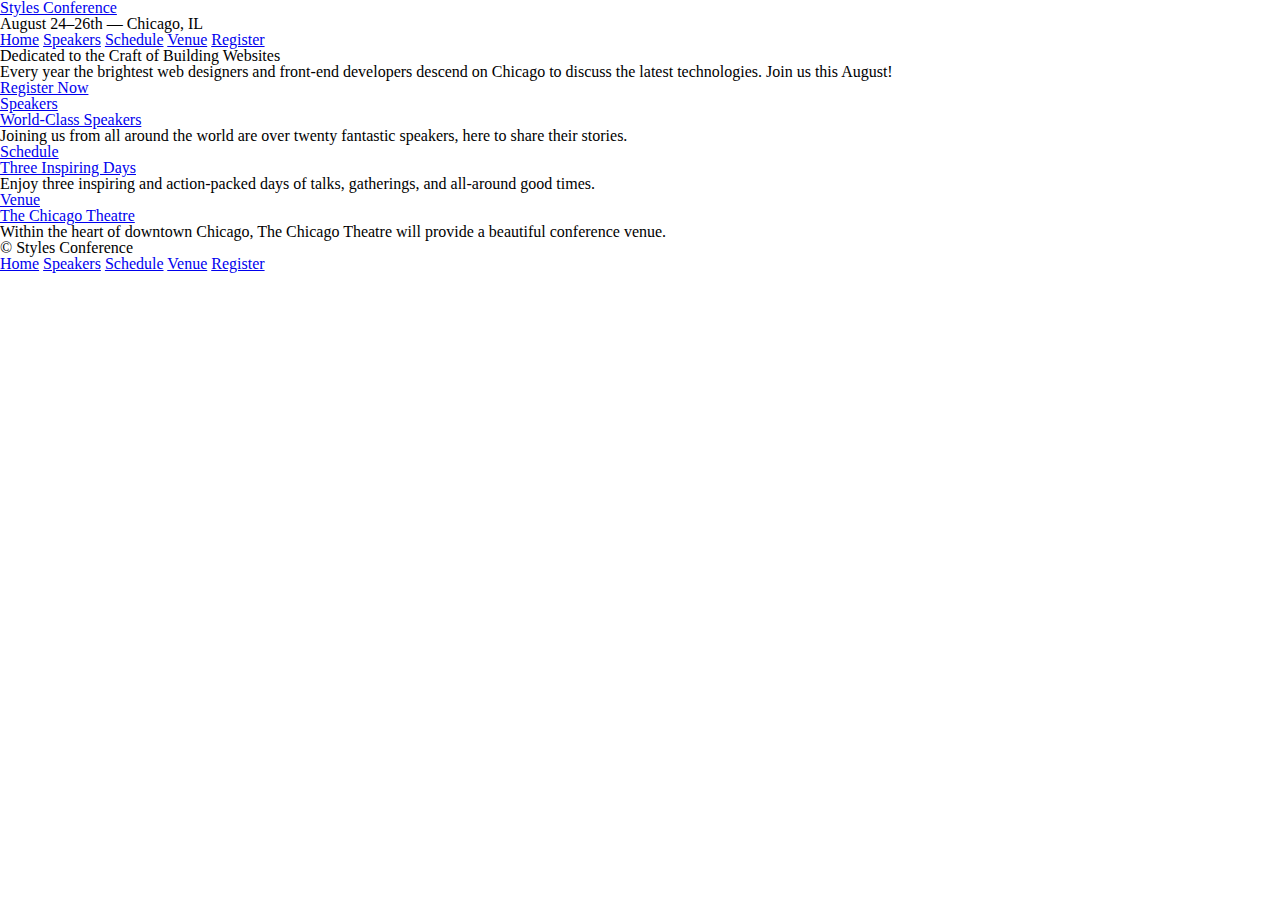
==== index.html @ b57a479c "September 19 update" ====
<!DOCTYPE html>
<html lang="en">

  <head>
    <meta charset="utf-8">
    <title>Styles Conference</title>
    <link rel="stylesheet" href="assets/stylesheets/main.css">
  </head>

  <body>

    <!-- Header -->

    <header>

      <h1>
        <a href="index.html">Styles Conference</a>
      </h1>

      <h3>August 24&ndash;26th &mdash; Chicago, IL</h3>

      <nav>
        <a href="index.html">Home</a>
        <a href="speakers.html">Speakers</a>
        <a href="schedule.html">Schedule</a>
        <a href="venue.html">Venue</a>
        <a href="register.html">Register</a>
      </nav>

    </header>

    <!-- Hero -->

    <section>

      <h2>Dedicated to the Craft of Building Websites</h2>

      <p>Every year the brightest web designers and front-end developers descend on Chicago to discuss the latest technologies. Join us this August!</p>

      <a href="register.html">Register Now</a>

    </section>

    <!-- Teasers -->

    <section>

      <section>
        <a href="speakers.html">
          <h5>Speakers</h5>
          <h3>World-Class Speakers</h3>
        </a>
        <p>Joining us from all around the world are over twenty fantastic speakers, here to share their stories.</p>
      </section>

      <section>
        <a href="schedule.html">
          <h5>Schedule</h5>
          <h3>Three Inspiring Days</h3>
        </a>
        <p>Enjoy three inspiring and action-packed days of talks, gatherings, and all-around good times.</p>
      </section>

      <section>
        <a href="venue.html">
          <h5>Venue</h5>
          <h3>The Chicago Theatre</h3>
        </a>
        <p>Within the heart of downtown Chicago, The Chicago Theatre will provide a beautiful conference venue.</p>
      </section>

    </section>

    <!-- Footer -->

    <footer>

      <small>&copy; Styles Conference</small>

      <nav>
        <a href="index.html">Home</a>
        <a href="speakers.html">Speakers</a>
        <a href="schedule.html">Schedule</a>
        <a href="venue.html">Venue</a>
        <a href="register.html">Register</a>
      </nav>

    </footer>

  </body>
</html>
---- assets/stylesheets/main.css ----
/* http://meyerweb.com/eric/tools/css/reset/
   v2.0 | 20110126
   License: none (public domain)
*/

html, body, div, span, applet, object, iframe,
h1, h2, h3, h4, h5, h6, p, blockquote, pre,
a, abbr, acronym, address, big, cite, code,
del, dfn, em, img, ins, kbd, q, s, samp,
small, strike, strong, sub, sup, tt, var,
b, u, i, center,
dl, dt, dd, ol, ul, li,
fieldset, form, label, legend,
table, caption, tbody, tfoot, thead, tr, th, td,
article, aside, canvas, details, embed,
figure, figcaption, footer, header, hgroup,
menu, nav, output, ruby, section, summary,
time, mark, audio, video {
  margin: 0;
  padding: 0;
  border: 0;
  font-size: 100%;
  font: inherit;
  vertical-align: baseline;
}
/* HTML5 display-role reset for older browsers */
article, aside, details, figcaption, figure,
footer, header, hgroup, menu, nav, section {
  display: block;
}
body {
  line-height: 1;
}
ol, ul {
  list-style: none;
}
blockquote, q {
  quotes: none;
}
blockquote:before, blockquote:after,
q:before, q:after {
  content: '';
  content: none;
}
table {
  border-collapse: collapse;
  border-spacing: 0;
}
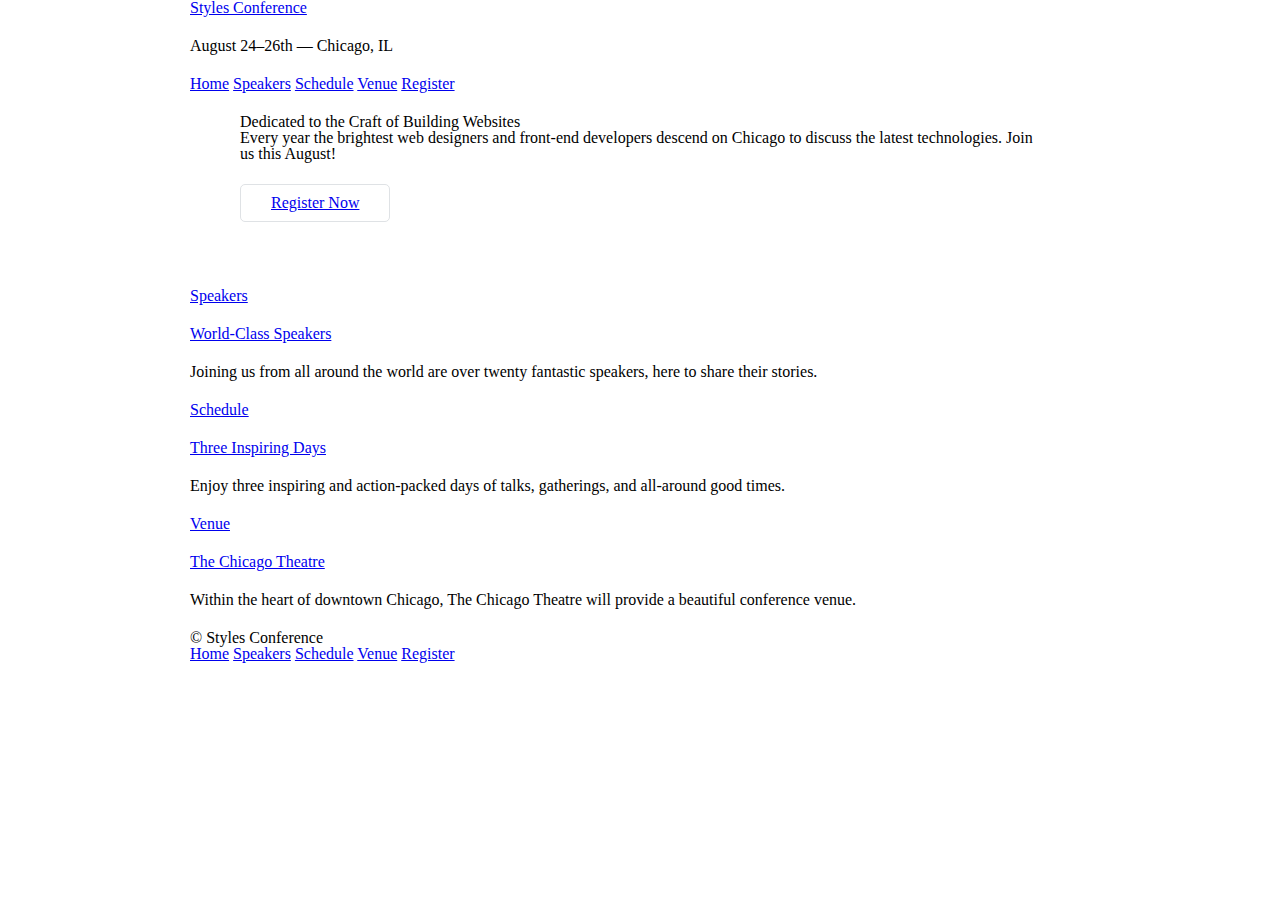
==== commit 963a7077: "Box Model" ====
--- a/index.html
+++ b/index.html
@@ -1,18 +1,15 @@
 <!DOCTYPE html>
 <html lang="en">
-
   <head>
-    <meta charset="utf-8">
+    <meta charset="utf-8" />
     <title>Styles Conference</title>
-    <link rel="stylesheet" href="assets/stylesheets/main.css">
+    <link rel="stylesheet" href="assets/stylesheets/main.css" />
   </head>
 
   <body>
-
     <!-- Header -->
 
-    <header>
-
+    <header class="container">
       <h1>
         <a href="index.html">Styles Conference</a>
       </h1>
@@ -26,31 +23,33 @@
         <a href="venue.html">Venue</a>
         <a href="register.html">Register</a>
       </nav>
-
     </header>
 
     <!-- Hero -->
 
-    <section>
-
+    <section class="hero container">
       <h2>Dedicated to the Craft of Building Websites</h2>
 
-      <p>Every year the brightest web designers and front-end developers descend on Chicago to discuss the latest technologies. Join us this August!</p>
+      <p>
+        Every year the brightest web designers and front-end developers descend
+        on Chicago to discuss the latest technologies. Join us this August!
+      </p>
 
-      <a href="register.html">Register Now</a>
-
+      <a href="register.html" class="btn btn-alt">Register Now</a>
     </section>
 
     <!-- Teasers -->
 
-    <section>
-
+    <section class="container">
       <section>
         <a href="speakers.html">
           <h5>Speakers</h5>
           <h3>World-Class Speakers</h3>
         </a>
-        <p>Joining us from all around the world are over twenty fantastic speakers, here to share their stories.</p>
+        <p>
+          Joining us from all around the world are over twenty fantastic
+          speakers, here to share their stories.
+        </p>
       </section>
 
       <section>
@@ -58,7 +57,10 @@
           <h5>Schedule</h5>
           <h3>Three Inspiring Days</h3>
         </a>
-        <p>Enjoy three inspiring and action-packed days of talks, gatherings, and all-around good times.</p>
+        <p>
+          Enjoy three inspiring and action-packed days of talks, gatherings, and
+          all-around good times.
+        </p>
       </section>
 
       <section>
@@ -66,15 +68,16 @@
           <h5>Venue</h5>
           <h3>The Chicago Theatre</h3>
         </a>
-        <p>Within the heart of downtown Chicago, The Chicago Theatre will provide a beautiful conference venue.</p>
+        <p>
+          Within the heart of downtown Chicago, The Chicago Theatre will provide
+          a beautiful conference venue.
+        </p>
       </section>
-
     </section>
 
     <!-- Footer -->
 
-    <footer>
-
+    <footer class="container">
       <small>&copy; Styles Conference</small>
 
       <nav>
@@ -84,8 +87,6 @@
         <a href="venue.html">Venue</a>
         <a href="register.html">Register</a>
       </nav>
-
     </footer>
-
   </body>
-</html>+</html>
--- a/assets/stylesheets/main.css
+++ b/assets/stylesheets/main.css
@@ -3,19 +3,87 @@
    License: none (public domain)
 */
 
-html, body, div, span, applet, object, iframe,
-h1, h2, h3, h4, h5, h6, p, blockquote, pre,
-a, abbr, acronym, address, big, cite, code,
-del, dfn, em, img, ins, kbd, q, s, samp,
-small, strike, strong, sub, sup, tt, var,
-b, u, i, center,
-dl, dt, dd, ol, ul, li,
-fieldset, form, label, legend,
-table, caption, tbody, tfoot, thead, tr, th, td,
-article, aside, canvas, details, embed,
-figure, figcaption, footer, header, hgroup,
-menu, nav, output, ruby, section, summary,
-time, mark, audio, video {
+html,
+body,
+div,
+span,
+applet,
+object,
+iframe,
+h1,
+h2,
+h3,
+h4,
+h5,
+h6,
+p,
+blockquote,
+pre,
+a,
+abbr,
+acronym,
+address,
+big,
+cite,
+code,
+del,
+dfn,
+em,
+img,
+ins,
+kbd,
+q,
+s,
+samp,
+small,
+strike,
+strong,
+sub,
+sup,
+tt,
+var,
+b,
+u,
+i,
+center,
+dl,
+dt,
+dd,
+ol,
+ul,
+li,
+fieldset,
+form,
+label,
+legend,
+table,
+caption,
+tbody,
+tfoot,
+thead,
+tr,
+th,
+td,
+article,
+aside,
+canvas,
+details,
+embed,
+figure,
+figcaption,
+footer,
+header,
+hgroup,
+menu,
+nav,
+output,
+ruby,
+section,
+summary,
+time,
+mark,
+audio,
+video {
   margin: 0;
   padding: 0;
   border: 0;
@@ -24,25 +92,100 @@
   vertical-align: baseline;
 }
 /* HTML5 display-role reset for older browsers */
-article, aside, details, figcaption, figure,
-footer, header, hgroup, menu, nav, section {
+article,
+aside,
+details,
+figcaption,
+figure,
+footer,
+header,
+hgroup,
+menu,
+nav,
+section {
   display: block;
 }
 body {
   line-height: 1;
 }
-ol, ul {
+ol,
+ul {
   list-style: none;
 }
-blockquote, q {
+blockquote,
+q {
   quotes: none;
 }
-blockquote:before, blockquote:after,
-q:before, q:after {
-  content: '';
+blockquote:before,
+blockquote:after,
+q:before,
+q:after {
+  content: "";
   content: none;
 }
 table {
   border-collapse: collapse;
   border-spacing: 0;
-}+}
+
+/*
+  ========================================
+  Grid
+  ========================================
+*/
+
+*,
+*:before,
+*:after {
+  -webkit-box-sizing: border-box;
+  -moz-box-sizing: border-box;
+  box-sizing: border-box;
+}
+
+.container {
+  margin: 0 auto;
+  padding-left: 30px;
+  padding-right: 30px;
+  width: 960px;
+}
+
+/*
+  ========================================
+  Typography
+  ========================================
+*/
+
+h1,
+h3,
+h4,
+h5,
+p {
+  margin-bottom: 22px;
+}
+
+/*
+  ========================================
+  Buttons
+  ========================================
+*/
+
+.btn {
+  border-radius: 5px;
+  display: inline-block;
+  margin: 0;
+}
+
+.btn-alt {
+  border: 1px solid #dfe2e5;
+  padding: 10px 30px;
+}
+
+/*
+  ========================================
+  Home
+  ========================================
+*/
+
+.hero {
+  padding: 22px 80px 66px 80px;
+}
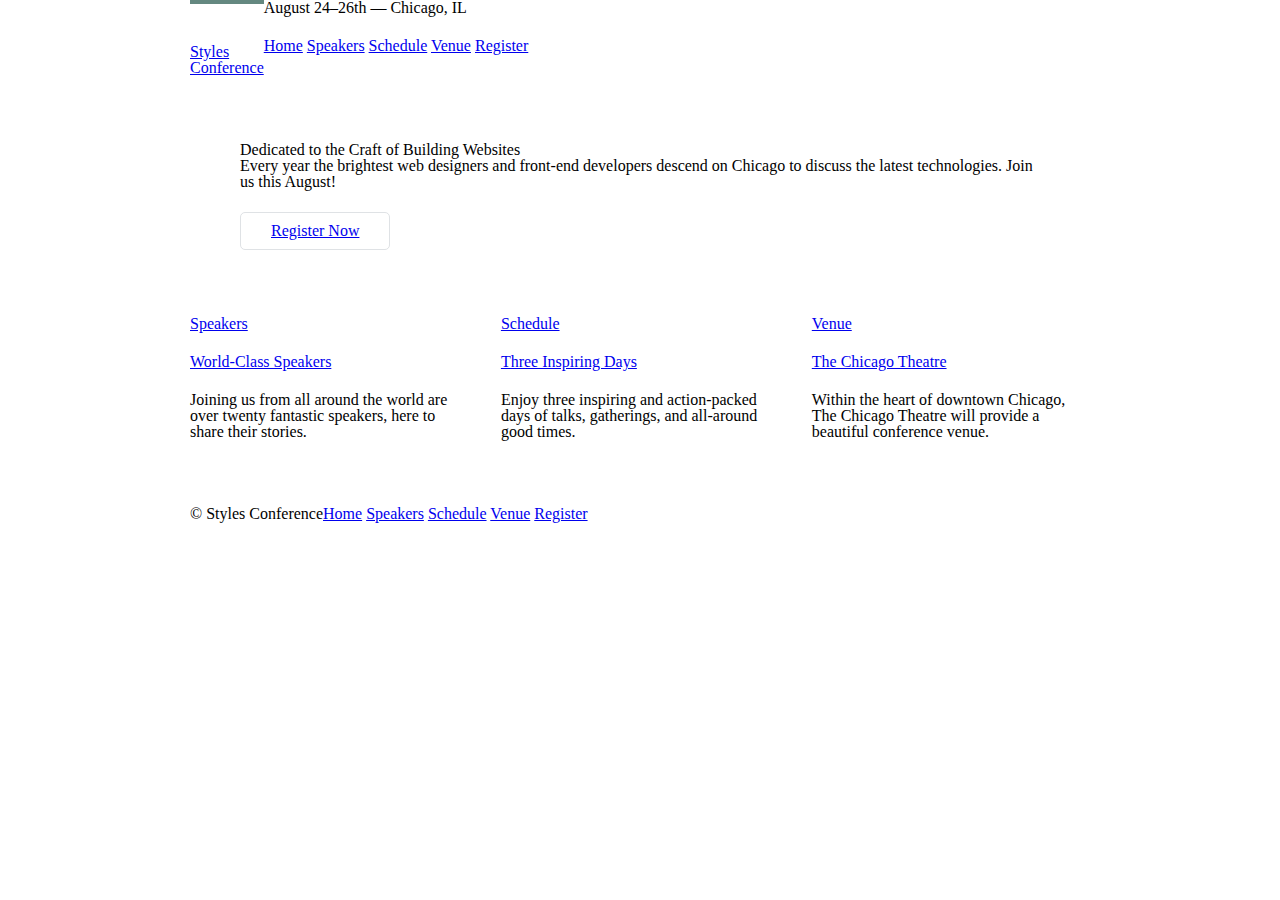
==== commit 5646884e: "October 4, 2022" ====
--- a/index.html
+++ b/index.html
@@ -9,9 +9,12 @@
   <body>
     <!-- Header -->
 
-    <header class="container">
-      <h1>
-        <a href="index.html">Styles Conference</a>
+    <header class="container group">
+      <h1 class="logo">
+        <a href="index.html"
+          >Styles <br />
+          Conference</a
+        >
       </h1>
 
       <h3>August 24&ndash;26th &mdash; Chicago, IL</h3>
@@ -40,8 +43,8 @@
 
     <!-- Teasers -->
 
-    <section class="container">
-      <section>
+    <section class="grid">
+      <section class="col-1-3">
         <a href="speakers.html">
           <h5>Speakers</h5>
           <h3>World-Class Speakers</h3>
@@ -52,7 +55,7 @@
         </p>
       </section>
 
-      <section>
+      <section class="col-1-3">
         <a href="schedule.html">
           <h5>Schedule</h5>
           <h3>Three Inspiring Days</h3>
@@ -63,7 +66,7 @@
         </p>
       </section>
 
-      <section>
+      <section class="col-1-3">
         <a href="venue.html">
           <h5>Venue</h5>
           <h3>The Chicago Theatre</h3>
@@ -77,7 +80,7 @@
 
     <!-- Footer -->
 
-    <footer class="container">
+    <footer class="primary-footer container group">
       <small>&copy; Styles Conference</small>
 
       <nav>
--- a/assets/stylesheets/main.css
+++ b/assets/stylesheets/main.css
@@ -142,11 +142,50 @@
   box-sizing: border-box;
 }
 
+.container,
+.grid {
+  margin: 0 auto;
+  width: 960px;
+}
 .container {
-  margin: 0 auto;
   padding-left: 30px;
   padding-right: 30px;
-  width: 960px;
+}
+
+.col-1-3 {
+  width: 33%;
+}
+.col-2-3 {
+  width: 66.66%;
+}
+
+.col-1-3,
+.col-2-3 {
+  display: inline-block;
+  vertical-align: top;
+}
+.grid,
+.col-1-3,
+.col-2-3 {
+  padding-left: 15px;
+  padding-right: 15px;
+}
+/*
+  ========================================
+  Clearfix
+  ========================================
+*/
+.group:before,
+.group:after {
+  content: "";
+  display: table;
+}
+.group:after {
+  clear: both;
+}
+.group {
+  clear: both;
+  *zoom: 1;
 }
 
 /*
@@ -189,3 +228,28 @@
 .hero {
   padding: 22px 80px 66px 80px;
 }
+
+/*
+  ========================================
+  Primary header
+  ========================================
+*/
+
+.logo {
+  border-top: 4px solid #648880;
+  padding: 40px 0 22px 0;
+  float: left;
+}
+/*
+  ========================================
+  Primary footer
+  ========================================
+*/
+
+.primary-footer small {
+  float: left;
+}
+.primary-footer {
+  padding-bottom: 44px;
+  padding-top: 44px;
+}
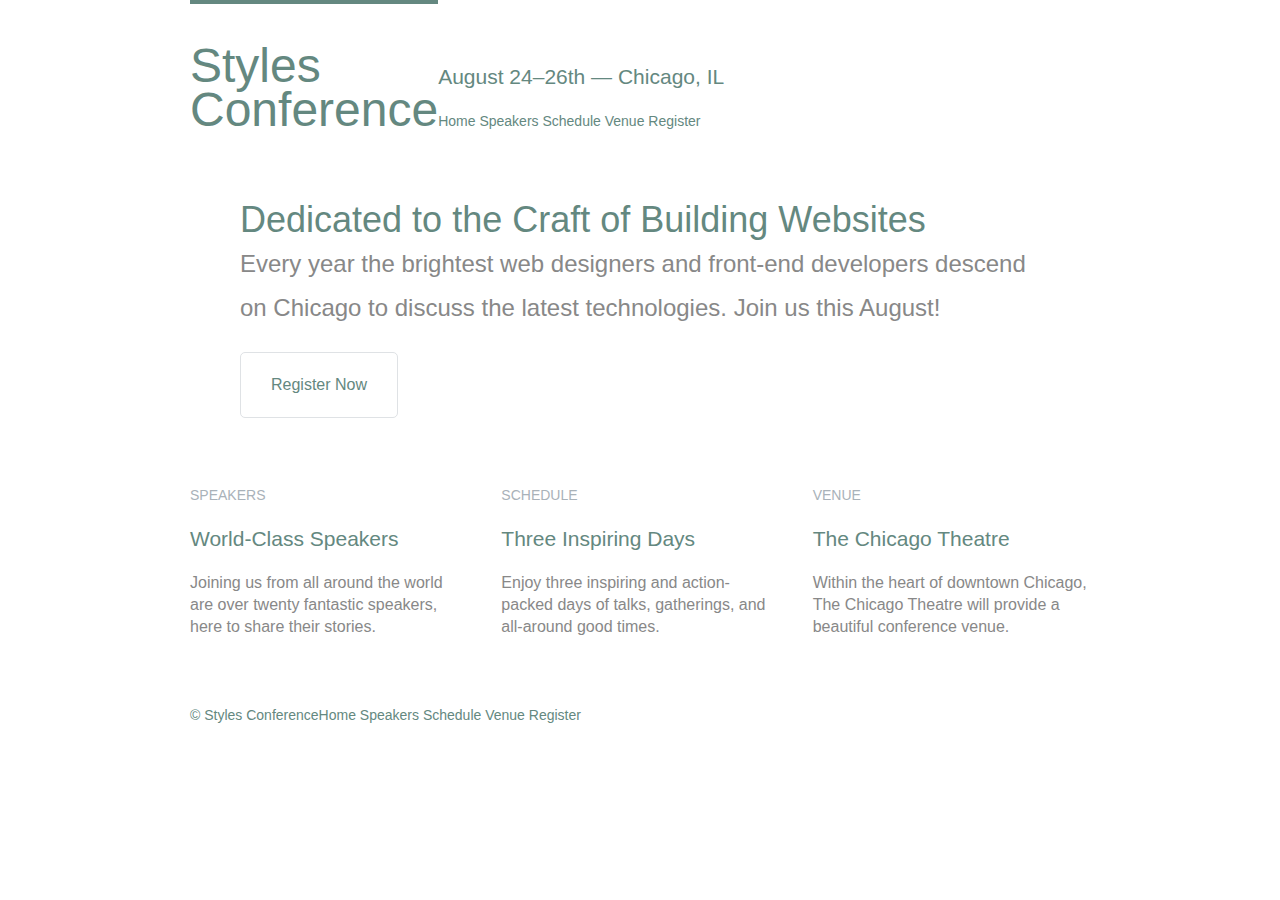
==== commit d9b09cca: "OCTOBER 19" ====
--- a/index.html
+++ b/index.html
@@ -17,9 +17,9 @@
         >
       </h1>
 
-      <h3>August 24&ndash;26th &mdash; Chicago, IL</h3>
+      <h3 class="tagline">August 24&ndash;26th &mdash; Chicago, IL</h3>
 
-      <nav>
+      <nav class="primary-nav">
         <a href="index.html">Home</a>
         <a href="speakers.html">Speakers</a>
         <a href="schedule.html">Schedule</a>
@@ -44,7 +44,7 @@
     <!-- Teasers -->
 
     <section class="grid">
-      <section class="col-1-3">
+      <section class="teaser col-1-3">
         <a href="speakers.html">
           <h5>Speakers</h5>
           <h3>World-Class Speakers</h3>
@@ -55,7 +55,7 @@
         </p>
       </section>
 
-      <section class="col-1-3">
+      <section class="teaser col-1-3">
         <a href="schedule.html">
           <h5>Schedule</h5>
           <h3>Three Inspiring Days</h3>
@@ -66,7 +66,7 @@
         </p>
       </section>
 
-      <section class="col-1-3">
+      <section class="teaser col-1-3">
         <a href="venue.html">
           <h5>Venue</h5>
           <h3>The Chicago Theatre</h3>
--- a/assets/stylesheets/main.css
+++ b/assets/stylesheets/main.css
@@ -130,6 +130,17 @@
 
 /*
   ========================================
+  Custom styles
+  ========================================
+*/
+body {
+  color: #888;
+  font: 300 16px/22px "Open Sans", "Helvetica Neue", Helvetica, Arial, sans-serif;
+}
+
+
+/*
+  ========================================
   Grid
   ========================================
 */
@@ -202,6 +213,59 @@
   margin-bottom: 22px;
 }
 
+h1,h2,h3,h4{
+  color:#648880;
+}
+
+h1 {
+  font-size: 36px;
+  line-height: 44px;
+}
+
+h2 {
+  font-size: 24px;
+  line-height: 44px;
+}
+
+h3 {
+  font-size: 21px;
+}
+
+h4 {
+  font-size: 18px;
+}
+
+h5 {
+  color: #a9b2b9;
+  font-size: 14px;
+  font-weight: 400;
+  text-transform: uppercase;
+}
+
+strong {
+  font-weight: 400;
+}
+cite, em {
+  font-style: italic;
+}
+
+/*
+  ========================================
+  Links
+  ========================================
+*/
+a:hover {
+  color: #a9b2b9;
+}
+a {
+  color: #648880;
+  text-decoration: none;
+}
+
+p a {
+  border-bottom: 1px solid #dfe2e5;
+}
+
 /*
   ========================================
   Buttons
@@ -227,6 +291,18 @@
 
 .hero {
   padding: 22px 80px 66px 80px;
+  line-height: 44px;
+}
+
+.hero h2 {
+  font-size: 36px;
+}
+.hero p {
+  font-size: 24px;
+}
+
+.teaser a:hover h3 {
+  color: #a9b2b9;
 }
 
 /*
@@ -239,6 +315,17 @@
   border-top: 4px solid #648880;
   padding: 40px 0 22px 0;
   float: left;
+  font-size: 48px;
+  line-height: 44px;
+}
+
+.tagline {
+  margin: 66px 0 22px 0;
+}
+
+.primary-nav {
+  font-size: 14px;
+  font-weight: 400;
 }
 /*
   ========================================
@@ -248,8 +335,11 @@
 
 .primary-footer small {
   float: left;
+  font-weight: 400;
 }
 .primary-footer {
   padding-bottom: 44px;
   padding-top: 44px;
-}
+  color: #648880;
+  font-size: 14px;
+}
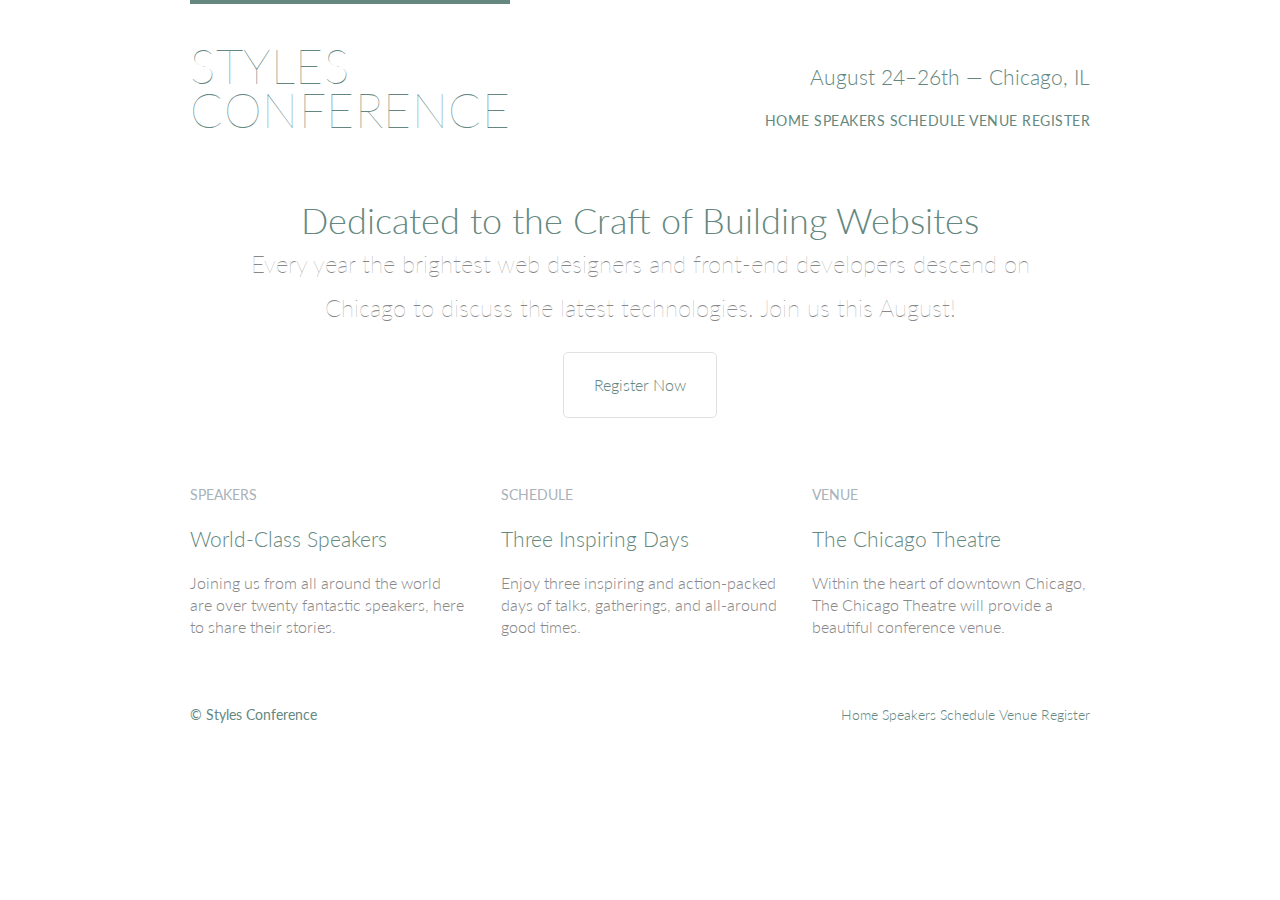
==== commit 2b739089: "October 21" ====
--- a/index.html
+++ b/index.html
@@ -4,6 +4,7 @@
     <meta charset="utf-8" />
     <title>Styles Conference</title>
     <link rel="stylesheet" href="assets/stylesheets/main.css" />
+    <link rel="stylesheet" href="http://fonts.googleapis.com/css?family=Lato:100,300,400">
   </head>
 
   <body>
@@ -19,7 +20,7 @@
 
       <h3 class="tagline">August 24&ndash;26th &mdash; Chicago, IL</h3>
 
-      <nav class="primary-nav">
+      <nav class="nav primary-nav">
         <a href="index.html">Home</a>
         <a href="speakers.html">Speakers</a>
         <a href="schedule.html">Schedule</a>
@@ -27,6 +28,7 @@
         <a href="register.html">Register</a>
       </nav>
     </header>
+
 
     <!-- Hero -->
 
@@ -83,7 +85,7 @@
     <footer class="primary-footer container group">
       <small>&copy; Styles Conference</small>
 
-      <nav>
+      <nav class="nav">
         <a href="index.html">Home</a>
         <a href="speakers.html">Speakers</a>
         <a href="schedule.html">Schedule</a>
--- a/assets/stylesheets/main.css
+++ b/assets/stylesheets/main.css
@@ -135,7 +135,7 @@
 */
 body {
   color: #888;
-  font: 300 16px/22px "Open Sans", "Helvetica Neue", Helvetica, Arial, sans-serif;
+  font: 300 16px/22px "Lato", "Open Sans", "Helvetica Neue", Helvetica, Arial, sans-serif;
 }
 
 
@@ -292,6 +292,7 @@
 .hero {
   padding: 22px 80px 66px 80px;
   line-height: 44px;
+  text-align: center;
 }
 
 .hero h2 {
@@ -299,6 +300,7 @@
 }
 .hero p {
   font-size: 24px;
+  font-weight: 100;
 }
 
 .teaser a:hover h3 {
@@ -316,16 +318,32 @@
   padding: 40px 0 22px 0;
   float: left;
   font-size: 48px;
+  font-weight: 100;
   line-height: 44px;
+  text-transform:uppercase;
+  letter-spacing: .5px;
 }
 
 .tagline {
   margin: 66px 0 22px 0;
+  text-align: right;
 }
 
 .primary-nav {
   font-size: 14px;
   font-weight: 400;
+  letter-spacing: .5px;
+  text-transform: uppercase;
+}
+
+/*
+  ========================================
+  Navigation
+  ========================================
+*/
+
+.nav {
+  text-align: right;
 }
 /*
   ========================================
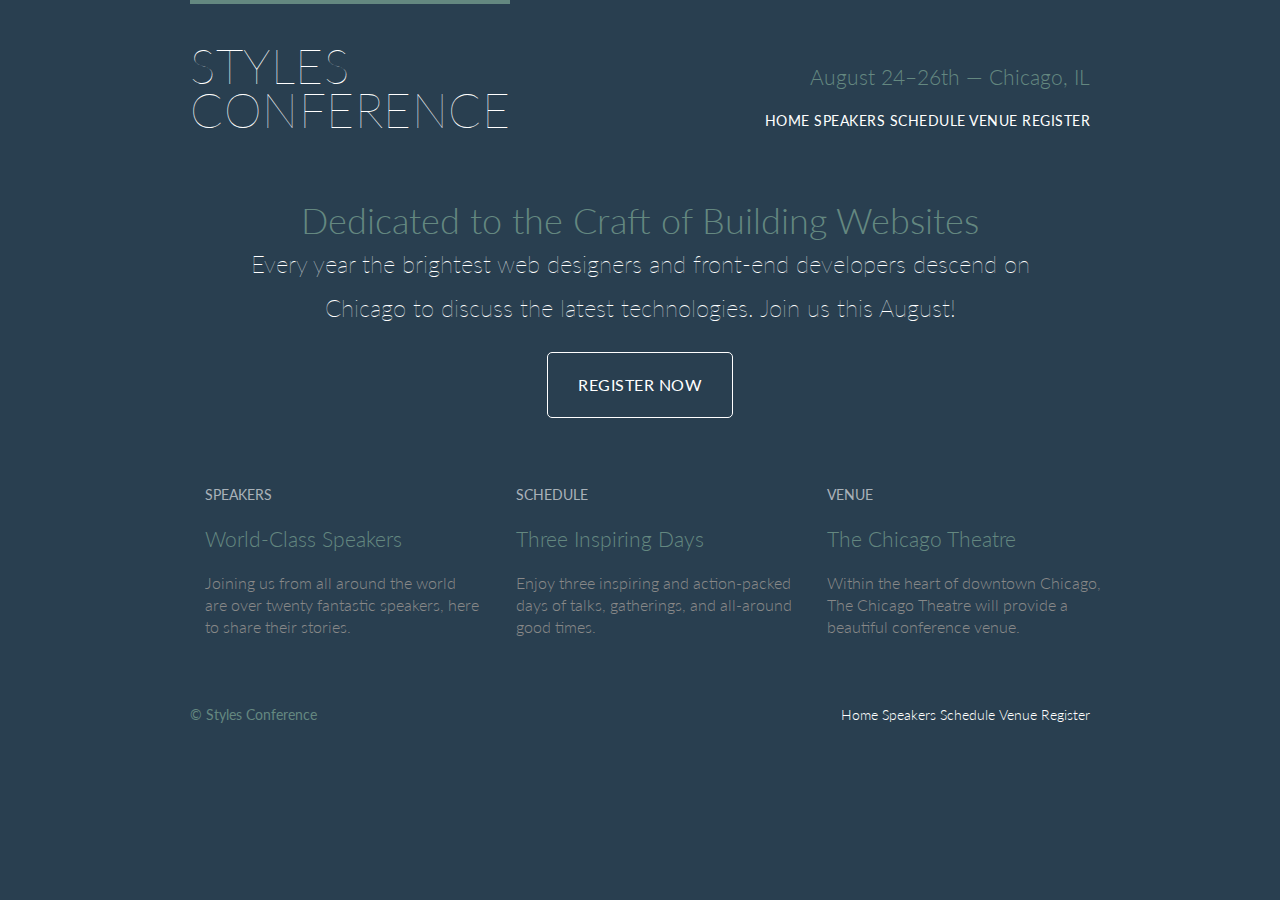
==== commit 58b43afe: "Oct. 31" ====
--- a/index.html
+++ b/index.html
@@ -10,7 +10,7 @@
   <body>
     <!-- Header -->
 
-    <header class="container group">
+    <header class="container group primary-header">
       <h1 class="logo">
         <a href="index.html"
           >Styles <br />
@@ -46,6 +46,7 @@
     <!-- Teasers -->
 
     <section class="grid">
+      <div class="grid">
       <section class="teaser col-1-3">
         <a href="speakers.html">
           <h5>Speakers</h5>
--- a/assets/stylesheets/main.css
+++ b/assets/stylesheets/main.css
@@ -134,6 +134,7 @@
   ========================================
 */
 body {
+  background: #293f50;
   color: #888;
   font: 300 16px/22px "Lato", "Open Sans", "Helvetica Neue", Helvetica, Arial, sans-serif;
 }
@@ -201,6 +202,18 @@
 
 /*
   ========================================
+  Rows
+  ========================================
+*/
+
+.row {
+  background: #fff;
+  min-width: 960px;
+  padding: 66px 0 44px 0;
+}
+
+/*
+  ========================================
   Typography
   ========================================
 */
@@ -266,6 +279,15 @@
   border-bottom: 1px solid #dfe2e5;
 }
 
+.primary-header a,
+.primary-footer a {
+  color: #fff;
+}
+.primary-header a:hover,
+.primary-footer a:hover {
+  color: #648880;
+}
+
 /*
   ========================================
   Buttons
@@ -276,11 +298,22 @@
   border-radius: 5px;
   display: inline-block;
   margin: 0;
+  color:#fff;
+  cursor: pointer;
+  font-weight: 400;
+  letter-spacing: .5px;
+  text-transform: uppercase;
+
 }
 
 .btn-alt {
-  border: 1px solid #dfe2e5;
+  border: 1px solid #fff;
   padding: 10px 30px;
+}
+
+.btn-alt:hover {
+  background: #fff;
+  color: #648880;
 }
 
 /*
@@ -293,6 +326,7 @@
   padding: 22px 80px 66px 80px;
   line-height: 44px;
   text-align: center;
+  color:#fff;
 }
 
 .hero h2 {
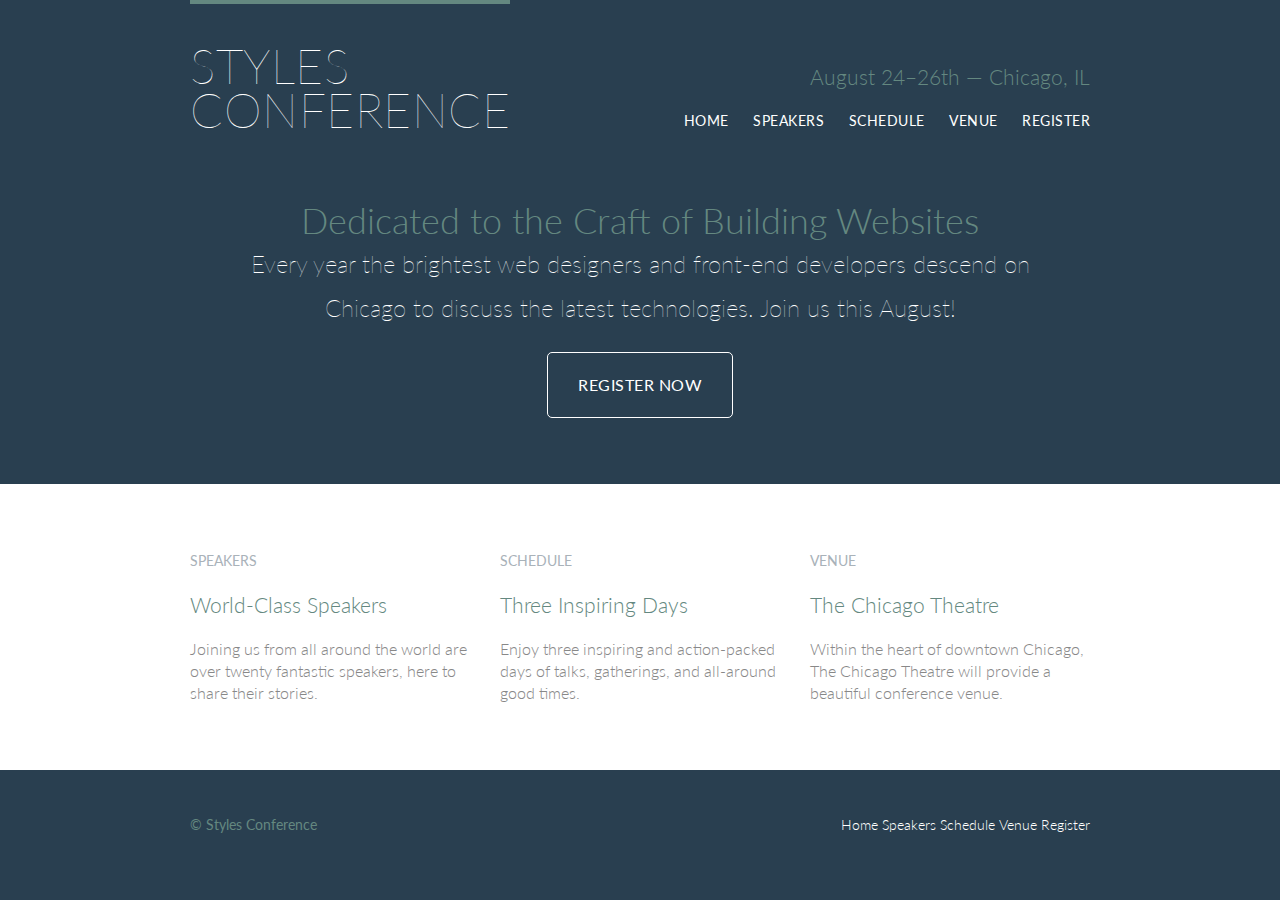
==== commit 1b8562b2: "nov.2" ====
--- a/index.html
+++ b/index.html
@@ -1,89 +1,91 @@
 <!DOCTYPE html>
 <html lang="en">
+
   <head>
-    <meta charset="utf-8" />
+    <meta charset="utf-8">
     <title>Styles Conference</title>
-    <link rel="stylesheet" href="assets/stylesheets/main.css" />
+    <link rel="stylesheet" href="assets/stylesheets/main.css">
     <link rel="stylesheet" href="http://fonts.googleapis.com/css?family=Lato:100,300,400">
   </head>
 
   <body>
+
     <!-- Header -->
 
-    <header class="container group primary-header">
+    <header class="primary-header container group">
+
       <h1 class="logo">
-        <a href="index.html"
-          >Styles <br />
-          Conference</a
-        >
+        <a href="index.html">Styles <br> Conference</a>
       </h1>
 
       <h3 class="tagline">August 24&ndash;26th &mdash; Chicago, IL</h3>
 
       <nav class="nav primary-nav">
-        <a href="index.html">Home</a>
-        <a href="speakers.html">Speakers</a>
-        <a href="schedule.html">Schedule</a>
-        <a href="venue.html">Venue</a>
-        <a href="register.html">Register</a>
+        <ul>
+        <li><a href="index.html">Home</a></li>
+       <li><a href="speakers.html">Speakers</a></li>
+        <li><a href="schedule.html">Schedule</a></li>
+        <li><a href="venue.html">Venue</a></li>
+        <li><a href="register.html">Register</a></li>
+        </ul>
       </nav>
+
     </header>
-
 
     <!-- Hero -->
 
     <section class="hero container">
+
       <h2>Dedicated to the Craft of Building Websites</h2>
 
-      <p>
-        Every year the brightest web designers and front-end developers descend
-        on Chicago to discuss the latest technologies. Join us this August!
-      </p>
+      <p>Every year the brightest web designers and front-end developers descend on Chicago to discuss the latest technologies. Join us this August!</p>
 
-      <a href="register.html" class="btn btn-alt">Register Now</a>
+      <a class="btn btn-alt" href="register.html">Register Now</a>
+
     </section>
 
     <!-- Teasers -->
 
-    <section class="grid">
+    <section class="row">
       <div class="grid">
-      <section class="teaser col-1-3">
-        <a href="speakers.html">
-          <h5>Speakers</h5>
-          <h3>World-Class Speakers</h3>
-        </a>
-        <p>
-          Joining us from all around the world are over twenty fantastic
-          speakers, here to share their stories.
-        </p>
-      </section>
 
-      <section class="teaser col-1-3">
-        <a href="schedule.html">
-          <h5>Schedule</h5>
-          <h3>Three Inspiring Days</h3>
-        </a>
-        <p>
-          Enjoy three inspiring and action-packed days of talks, gatherings, and
-          all-around good times.
-        </p>
-      </section>
+        <!-- Speakers -->
 
-      <section class="teaser col-1-3">
-        <a href="venue.html">
-          <h5>Venue</h5>
-          <h3>The Chicago Theatre</h3>
-        </a>
-        <p>
-          Within the heart of downtown Chicago, The Chicago Theatre will provide
-          a beautiful conference venue.
-        </p>
-      </section>
+        <section class="teaser col-1-3">
+          <a href="speakers.html">
+            <h5>Speakers</h5>
+            <h3>World-Class Speakers</h3>
+          </a>
+          <p>Joining us from all around the world are over twenty fantastic speakers, here to share their stories.</p>
+        </section><!--
+
+        Schedule
+
+        --><section class="teaser col-1-3">
+          <a href="schedule.html">
+            <h5>Schedule</h5>
+            <h3>Three Inspiring Days</h3>
+          </a>
+          <p>Enjoy three inspiring and action-packed days of talks, gatherings, and all-around good times.</p>
+        </section><!--
+
+        Venue
+
+        --><section class="teaser col-1-3">
+          <a href="venue.html">
+            <h5>Venue</h5>
+            <h3>The Chicago Theatre</h3>
+          </a>
+          <p>Within the heart of downtown Chicago, The Chicago Theatre will provide a beautiful conference venue.</p>
+        </section>
+
+      </div>
     </section>
 
     <!-- Footer -->
 
     <footer class="primary-footer container group">
+
       <small>&copy; Styles Conference</small>
 
       <nav class="nav">
@@ -93,6 +95,8 @@
         <a href="venue.html">Venue</a>
         <a href="register.html">Register</a>
       </nav>
+
     </footer>
+
   </body>
-</html>
+</html>--- a/assets/stylesheets/main.css
+++ b/assets/stylesheets/main.css
@@ -3,87 +3,19 @@
    License: none (public domain)
 */
 
-html,
-body,
-div,
-span,
-applet,
-object,
-iframe,
-h1,
-h2,
-h3,
-h4,
-h5,
-h6,
-p,
-blockquote,
-pre,
-a,
-abbr,
-acronym,
-address,
-big,
-cite,
-code,
-del,
-dfn,
-em,
-img,
-ins,
-kbd,
-q,
-s,
-samp,
-small,
-strike,
-strong,
-sub,
-sup,
-tt,
-var,
-b,
-u,
-i,
-center,
-dl,
-dt,
-dd,
-ol,
-ul,
-li,
-fieldset,
-form,
-label,
-legend,
-table,
-caption,
-tbody,
-tfoot,
-thead,
-tr,
-th,
-td,
-article,
-aside,
-canvas,
-details,
-embed,
-figure,
-figcaption,
-footer,
-header,
-hgroup,
-menu,
-nav,
-output,
-ruby,
-section,
-summary,
-time,
-mark,
-audio,
-video {
+html, body, div, span, applet, object, iframe,
+h1, h2, h3, h4, h5, h6, p, blockquote, pre,
+a, abbr, acronym, address, big, cite, code,
+del, dfn, em, img, ins, kbd, q, s, samp,
+small, strike, strong, sub, sup, tt, var,
+b, u, i, center,
+dl, dt, dd, ol, ul, li,
+fieldset, form, label, legend,
+table, caption, tbody, tfoot, thead, tr, th, td,
+article, aside, canvas, details, embed,
+figure, figcaption, footer, header, hgroup,
+menu, nav, output, ruby, section, summary,
+time, mark, audio, video {
   margin: 0;
   padding: 0;
   border: 0;
@@ -92,35 +24,22 @@
   vertical-align: baseline;
 }
 /* HTML5 display-role reset for older browsers */
-article,
-aside,
-details,
-figcaption,
-figure,
-footer,
-header,
-hgroup,
-menu,
-nav,
-section {
+article, aside, details, figcaption, figure,
+footer, header, hgroup, menu, nav, section {
   display: block;
 }
 body {
   line-height: 1;
 }
-ol,
-ul {
+ol, ul {
   list-style: none;
 }
-blockquote,
-q {
+blockquote, q {
   quotes: none;
 }
-blockquote:before,
-blockquote:after,
-q:before,
-q:after {
-  content: "";
+blockquote:before, blockquote:after,
+q:before, q:after {
+  content: '';
   content: none;
 }
 table {
@@ -133,13 +52,13 @@
   Custom styles
   ========================================
 */
+
 body {
   background: #293f50;
   color: #888;
   font: 300 16px/22px "Lato", "Open Sans", "Helvetica Neue", Helvetica, Arial, sans-serif;
 }
 
-
 /*
   ========================================
   Grid
@@ -150,10 +69,9 @@
 *:before,
 *:after {
   -webkit-box-sizing: border-box;
-  -moz-box-sizing: border-box;
-  box-sizing: border-box;
-}
-
+     -moz-box-sizing: border-box;
+          box-sizing: border-box;
+}
 .container,
 .grid {
   margin: 0 auto;
@@ -162,19 +80,6 @@
 .container {
   padding-left: 30px;
   padding-right: 30px;
-}
-
-.col-1-3 {
-  width: 33%;
-}
-.col-2-3 {
-  width: 66.66%;
-}
-
-.col-1-3,
-.col-2-3 {
-  display: inline-block;
-  vertical-align: top;
 }
 .grid,
 .col-1-3,
@@ -182,11 +87,24 @@
   padding-left: 15px;
   padding-right: 15px;
 }
+.col-1-3,
+.col-2-3  {
+  display: inline-block;
+  vertical-align: top;
+}
+.col-1-3 {
+  width: 33.33%;
+}
+.col-2-3 {
+  width: 66.66%;
+}
+
 /*
   ========================================
   Clearfix
   ========================================
 */
+
 .group:before,
 .group:after {
   content: "";
@@ -206,11 +124,21 @@
   ========================================
 */
 
+.row,
+.row-alt {
+  min-width: 960px;
+}
 .row {
   background: #fff;
-  min-width: 960px;
   padding: 66px 0 44px 0;
 }
+.row-alt {
+  background: #cbe2c1;
+  background: -webkit-linear-gradient(to right, #a1d3b0, #f6f1d3);
+  background:    -moz-linear-gradient(to right, #a1d3b0, #f6f1d3);
+  background:         linear-gradient(to right, #a1d3b0, #f6f1d3);
+  padding: 44px 0 22px 0;
+}
 
 /*
   ========================================
@@ -218,67 +146,70 @@
   ========================================
 */
 
-h1,
-h3,
-h4,
-h5,
-p {
+h1, h2, h3, h4 {
+  color: #648880;
+}
+h1, h3, h4, h5, p {
   margin-bottom: 22px;
 }
-
-h1,h2,h3,h4{
-  color:#648880;
-}
-
 h1 {
   font-size: 36px;
   line-height: 44px;
 }
-
 h2 {
   font-size: 24px;
   line-height: 44px;
 }
-
 h3 {
   font-size: 21px;
 }
-
 h4 {
   font-size: 18px;
 }
-
 h5 {
   color: #a9b2b9;
   font-size: 14px;
   font-weight: 400;
   text-transform: uppercase;
 }
-
 strong {
   font-weight: 400;
 }
-cite, em {
+cite,
+em {
   font-style: italic;
 }
 
 /*
   ========================================
+  Leads
+  ========================================
+*/
+
+.lead {
+  text-align: center;
+}
+.lead p {
+  font-size: 21px;
+  line-height: 33px;
+}
+
+/*
+  ========================================
   Links
   ========================================
 */
+
+a {
+  color: #648880;
+  text-decoration: none;
+}
 a:hover {
   color: #a9b2b9;
 }
-a {
-  color: #648880;
-  text-decoration: none;
-}
-
 p a {
   border-bottom: 1px solid #dfe2e5;
 }
-
 .primary-header a,
 .primary-footer a {
   color: #fff;
@@ -296,21 +227,18 @@
 
 .btn {
   border-radius: 5px;
+  color: #fff;
+  cursor: pointer;
   display: inline-block;
+  font-weight: 400;
+  letter-spacing: .5px;
   margin: 0;
-  color:#fff;
-  cursor: pointer;
-  font-weight: 400;
-  letter-spacing: .5px;
   text-transform: uppercase;
-
-}
-
+}
 .btn-alt {
   border: 1px solid #fff;
   padding: 10px 30px;
 }
-
 .btn-alt:hover {
   background: #fff;
   color: #648880;
@@ -318,17 +246,80 @@
 
 /*
   ========================================
+  Primary header
+  ========================================
+*/
+
+.logo {
+  border-top: 4px solid #648880;
+  float: left;
+  font-size: 48px;
+  font-weight: 100;
+  letter-spacing: .5px;
+  line-height: 44px;
+  padding: 40px 0 22px 0;
+  text-transform: uppercase;
+}
+.tagline {
+  margin: 66px 0 22px 0;
+  text-align: right;
+}
+.primary-nav {
+  font-size: 14px;
+  font-weight: 400;
+  letter-spacing: .5px;
+  text-transform: uppercase;
+}
+
+/*
+  ========================================
+  Primary footer
+  ========================================
+*/
+
+.primary-footer {
+  color: #648880;
+  font-size: 14px;
+  padding-bottom: 44px;
+  padding-top: 44px;
+}
+.primary-footer small {
+  float: left;
+  font-weight: 400;
+}
+
+/*
+  ========================================
+  Navigation
+  ========================================
+*/
+
+.nav {
+  text-align: right;
+}
+
+.nav li {
+  display: inline-block;
+  margin: 0 10px;
+  vertical-align: top;
+}
+
+.nav li:last-child {
+  margin-right: 0;
+}
+
+/*
+  ========================================
   Home
   ========================================
 */
 
 .hero {
+  color: #fff;
+  line-height: 44px;
   padding: 22px 80px 66px 80px;
-  line-height: 44px;
   text-align: center;
-  color:#fff;
-}
-
+}
 .hero h2 {
   font-size: 36px;
 }
@@ -336,62 +327,20 @@
   font-size: 24px;
   font-weight: 100;
 }
-
 .teaser a:hover h3 {
   color: #a9b2b9;
 }
 
 /*
   ========================================
-  Primary header
-  ========================================
-*/
-
-.logo {
-  border-top: 4px solid #648880;
-  padding: 40px 0 22px 0;
-  float: left;
-  font-size: 48px;
-  font-weight: 100;
-  line-height: 44px;
-  text-transform:uppercase;
-  letter-spacing: .5px;
-}
-
-.tagline {
-  margin: 66px 0 22px 0;
-  text-align: right;
-}
-
-.primary-nav {
-  font-size: 14px;
-  font-weight: 400;
-  letter-spacing: .5px;
-  text-transform: uppercase;
-}
-
-/*
-  ========================================
-  Navigation
-  ========================================
-*/
-
-.nav {
-  text-align: right;
-}
-/*
-  ========================================
-  Primary footer
-  ========================================
-*/
-
-.primary-footer small {
-  float: left;
-  font-weight: 400;
-}
-.primary-footer {
-  padding-bottom: 44px;
-  padding-top: 44px;
-  color: #648880;
-  font-size: 14px;
-}
+  Speakers
+  ========================================
+*/
+  
+.speaker-info {
+  border: 1px solid #dfe2e5;
+  border-radius: 5px;
+  margin-top: 88px;
+  padding: 22px 0;
+  text-align: center;
+}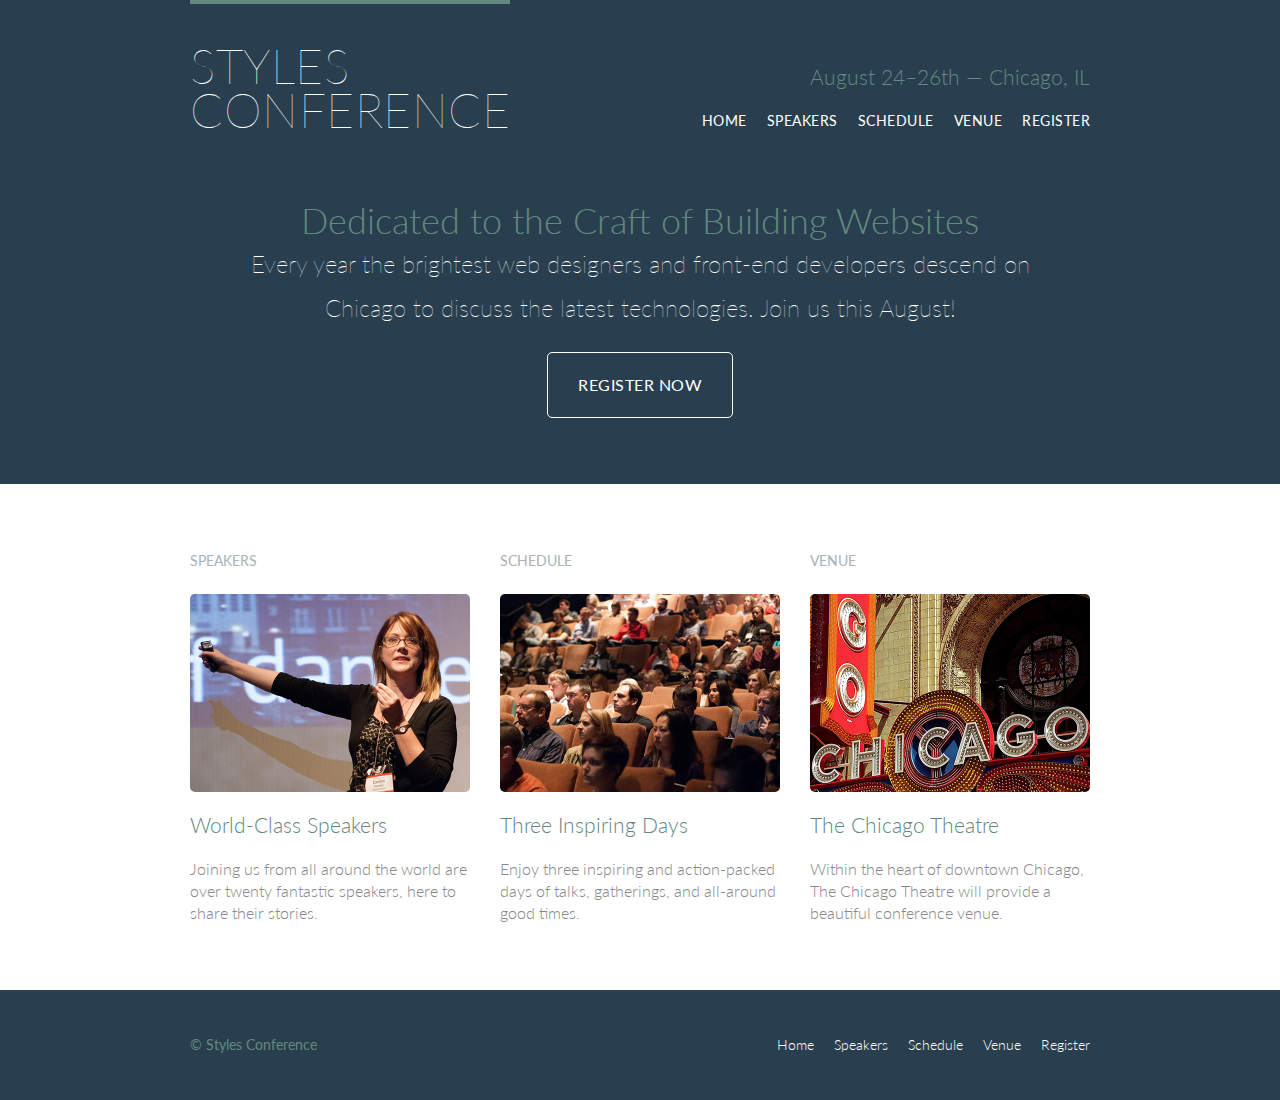
==== commit 7ba762d5: "Nov.29" ====
--- a/index.html
+++ b/index.html
@@ -22,11 +22,11 @@
 
       <nav class="nav primary-nav">
         <ul>
-        <li><a href="index.html">Home</a></li>
-       <li><a href="speakers.html">Speakers</a></li>
-        <li><a href="schedule.html">Schedule</a></li>
-        <li><a href="venue.html">Venue</a></li>
-        <li><a href="register.html">Register</a></li>
+          <li><a href="index.html">Home</a></li><!--
+          --><li><a href="speakers.html">Speakers</a></li><!--
+          --><li><a href="schedule.html">Schedule</a></li><!--
+          --><li><a href="venue.html">Venue</a></li><!--
+          --><li><a href="register.html">Register</a></li>
         </ul>
       </nav>
 
@@ -52,8 +52,9 @@
         <!-- Speakers -->
 
         <section class="teaser col-1-3">
+          <h5>Speakers</h5>
           <a href="speakers.html">
-            <h5>Speakers</h5>
+            <img src="assets/images/home/speakers.jpg" alt="Professional Speaker">
             <h3>World-Class Speakers</h3>
           </a>
           <p>Joining us from all around the world are over twenty fantastic speakers, here to share their stories.</p>
@@ -62,8 +63,9 @@
         Schedule
 
         --><section class="teaser col-1-3">
+          <h5>Schedule</h5>
           <a href="schedule.html">
-            <h5>Schedule</h5>
+            <img src="assets/images/home/schedule.jpg" alt="Conference Attendees">
             <h3>Three Inspiring Days</h3>
           </a>
           <p>Enjoy three inspiring and action-packed days of talks, gatherings, and all-around good times.</p>
@@ -72,8 +74,9 @@
         Venue
 
         --><section class="teaser col-1-3">
+          <h5>Venue</h5>
           <a href="venue.html">
-            <h5>Venue</h5>
+            <img src="assets/images/home/venue.jpg" alt="The Chicago Theatre">
             <h3>The Chicago Theatre</h3>
           </a>
           <p>Within the heart of downtown Chicago, The Chicago Theatre will provide a beautiful conference venue.</p>
@@ -89,11 +92,13 @@
       <small>&copy; Styles Conference</small>
 
       <nav class="nav">
-        <a href="index.html">Home</a>
-        <a href="speakers.html">Speakers</a>
-        <a href="schedule.html">Schedule</a>
-        <a href="venue.html">Venue</a>
-        <a href="register.html">Register</a>
+        <ul>
+          <li><a href="index.html">Home</a></li><!--
+          --><li><a href="speakers.html">Speakers</a></li><!--
+          --><li><a href="schedule.html">Schedule</a></li><!--
+          --><li><a href="venue.html">Venue</a></li><!--
+          --><li><a href="register.html">Register</a></li>
+        </ul>
       </nav>
 
     </footer>
--- a/assets/stylesheets/main.css
+++ b/assets/stylesheets/main.css
@@ -235,6 +235,15 @@
   margin: 0;
   text-transform: uppercase;
 }
+.btn-default {
+  border: 0;
+  background: #648880;
+  padding: 11px 30px;
+  font-size: 14px;
+}
+.btn-default:hover {
+  background: #77a198;
+}
 .btn-alt {
   border: 1px solid #fff;
   padding: 10px 30px;
@@ -297,13 +306,11 @@
 .nav {
   text-align: right;
 }
-
 .nav li {
   display: inline-block;
   margin: 0 10px;
   vertical-align: top;
 }
-
 .nav li:last-child {
   margin-right: 0;
 }
@@ -330,17 +337,93 @@
 .teaser a:hover h3 {
   color: #a9b2b9;
 }
+.teaser img {
+  border-radius: 5px;
+  display: block;
+  margin-bottom: 22px;
+  max-width: 100%
+}
 
 /*
   ========================================
   Speakers
   ========================================
 */
-  
+
+.speaker {
+  margin-bottom: 44px;
+}
 .speaker-info {
   border: 1px solid #dfe2e5;
   border-radius: 5px;
   margin-top: 88px;
-  padding: 22px 0;
+  padding-bottom: 22px;
   text-align: center;
-}+}
+.speaker-info img {
+  border-radius: 50%;
+  height: 130px;
+  margin: -66px 0 22px 0;
+  vertical-align: top;
+}
+
+/*
+  ========================================
+  Venue
+  ========================================
+*/
+
+.venue-theatre {
+  margin-bottom: 66px;
+}
+.venue-hotel {
+  margin-bottom: 22px;
+}
+.venue-map {
+  height: 264px;
+}
+
+/*
+  ========================================
+  Register
+  ========================================
+*/
+
+.why-attend {
+  list-style: square;
+  margin: 0 0 22px 30px;
+}
+form {
+  margin-bottom: 22px;
+}
+input,
+select,
+textarea {
+  font: 300 16px/22px "Lato", "Open Sans", "Helvetica Neue", Helvetica, Arial, sans-serif;
+}
+.register-group label {
+  color: #648880;
+  cursor: pointer;
+  font-weight: 400;
+}
+.register-group input,
+.register-group select,
+.register-group textarea {
+  border: 1px solid #c6c9cc;
+  border-radius: 5px;
+  color: #888;
+  display: block;
+  margin: 5px 0 27px 0;
+  padding: 5px 8px;
+}
+.register-group input,
+.register-group textarea {
+  width: 100%;
+}
+.register-group select {
+  height: 34px;
+  width: 60px;
+}
+.register-group textarea {
+  height: 78px;
+}
